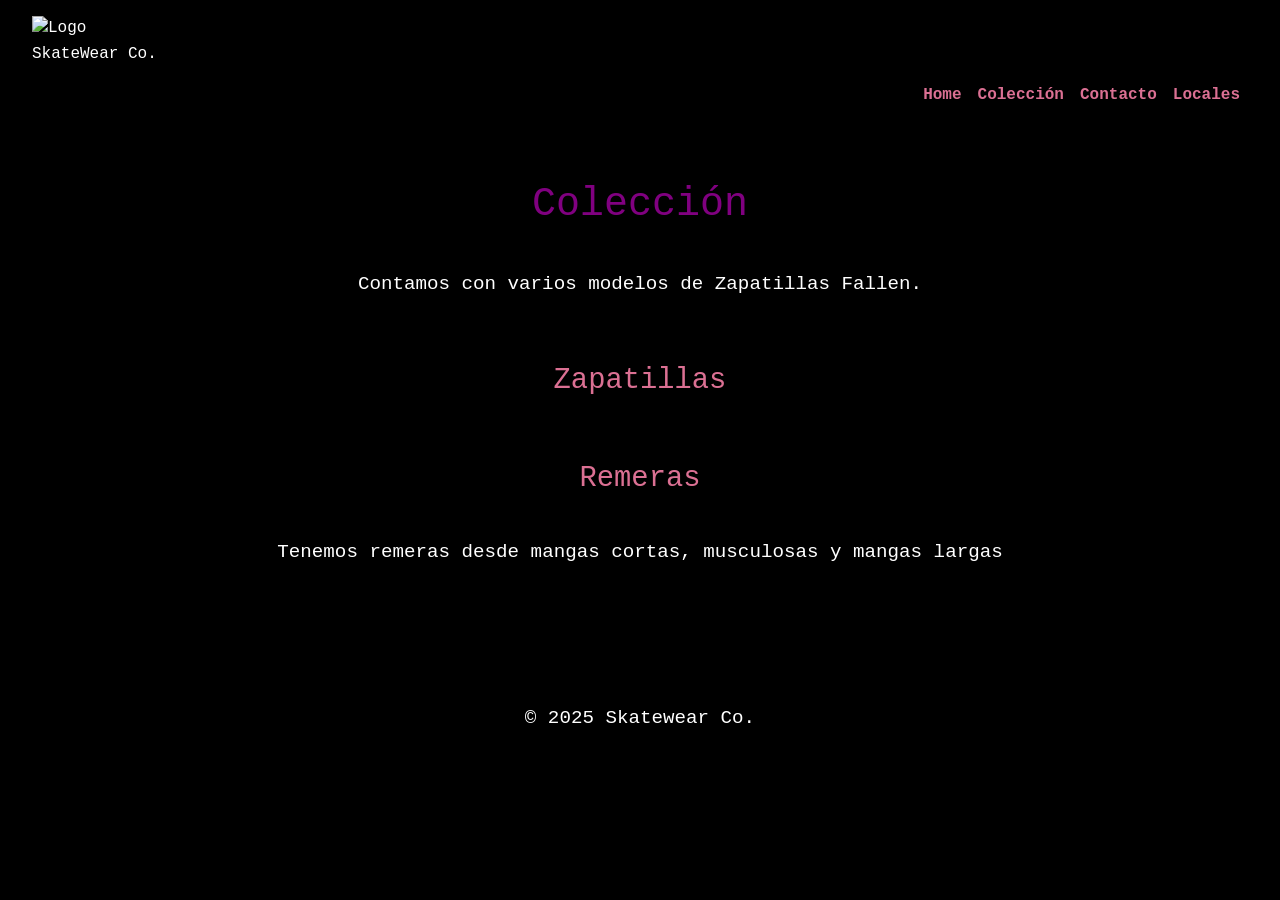
==== paginas/coleccion.html @ 5b54e290 "ultimas modificaciones" ====
<!DOCTYPE html>
<html lang="es">

<head>
    <meta charset="UTF-8">
    <meta name="viewport" content="width=device-width, initial-scale=1.0">
    <meta name="description"
        content="Colección de productos SkateWear Co. Zapatillas, remeras y accesorios para skaters.">
    <meta name="author" content="Agustín Molini">
    <title>Colección | SkateWear Co.</title>

    <!-- Google Fonts -->
    <link href="https://fonts.googleapis.com/css2?family=Inter:wght@400;600&display=swap" rel="stylesheet">

    <!-- Bootstrap -->
    <link rel="stylesheet" href="https://cdn.jsdelivr.net/npm/bootstrap@5.3.2/dist/css/bootstrap.min.css">

    <!-- Animate.css -->
    <link rel="stylesheet" href="https://cdnjs.cloudflare.com/ajax/libs/animate.css/4.1.1/animate.min.css" />

    <!-- Estilos personalizados -->
    <link rel="stylesheet" href="../styles/estilos.css">
</head>

<body class="cuerpo">
    <div class="container-fluid">
        <header class="py-3">
            <div class="d-flex justify-content-between align-items-center">
                <img class="logo" src="../imagenes/logo3.png" alt="Logo SkateWear Co.">

                <button class="navbar-toggler d-md-none" type="button" data-bs-toggle="collapse"
                    data-bs-target="#menuPrincipal" aria-controls="menuPrincipal" aria-expanded="false"
                    aria-label="Toggle navigation">
                    <span class="navbar-toggler-icon"></span>
                </button>
            </div>

            <nav class="navbar navbar-expand-md">
                <div class="collapse navbar-collapse" id="menuPrincipal">
                    <ul class="navbar-nav ms-auto lista">
                        <li class="nav-item"><a class="nav-link" href="../index.html">Home</a></li>
                        <li class="nav-item"><a class="nav-link" href="./coleccion.html">Colección</a></li>
                        <li class="nav-item"><a class="nav-link" href="./contacto.html">Contacto</a></li>
                        <li class="nav-item"><a class="nav-link" href="./locales.html">Locales</a></li>
                    </ul>
                </div>
            </nav>
        </header>

        <main>
            <section class="text-center py-4">
                <h1 class="marca">Colección</h1>
                <p> Contamos con varios modelos de Zapatillas Fallen. </p>
                <h2 class="animate__animated animate__flash animate__infinite">Zapatillas</h2>
                <div class="zapas">
                    <img src="../imagenes/zapas1.jpg" alt="">
                    <img src="../imagenes/zapas2.jpg" alt="">
                    <img src="../imagenes/zapas3.jpg" alt="">
                    <img src="../imagenes/zapas4.jpg" alt="">
                    <img src="../imagenes/zapas5.jpg" alt="">
                    <img src="../imagenes/zapas6.jpg" alt="">
                </div>

                <h2 class="animate__animated animate__flash animate__infinite">Remeras</h2>
                <p>Tenemos remeras desde mangas cortas, musculosas y mangas largas </p>
                <div class="remeras">
                    <img src="../imagenes/mangacorta.png" alt="">
                    <img src="../imagenes/musculosa.png" alt="">
                    <img src="../imagenes/mangalarga.png" alt="">
                    <img src="../imagenes/mangacorta1.jpg" alt="">
                    <img src="../imagenes/mangacorta2.jpg" alt="">
                    <img src="../imagenes/mangacorta3.jpg" alt="">
                </div>
            </section>
        </main>

        <footer>
            <p class="blink">&copy; 2025 Skatewear Co.</p>
        </footer>
    </div>

    <!-- Bootstrap -->
    <script src="https://cdn.jsdelivr.net/npm/bootstrap@5.3.2/dist/js/bootstrap.bundle.min.js"></script>
</body>

</html>
---- styles/estilos.css ----
body {
  font-family: "Courier New", Courier, monospace;
  font-size: 1rem;
  line-height: 1.6;
  color: white;
  background-color: black;
}

img {
  max-width: 100%;
  height: auto;
  display: block;
}

.marca {
  text-align: center;
  font-size: 2.5rem;
  color: purple;
  margin-top: 1rem;
}

.titulo {
  text-align: center;
  padding: 1rem;
  color: white;
}
@media (min-width: 768px) {
  .titulo {
    padding: 2rem;
    font-size: 1.2rem;
  }
}

.marca {
  text-align: center;
  font-size: 2.5rem;
  color: purple;
  margin-top: 1rem;
}
@media (min-width: 768px) {
  .marca {
    font-size: 3rem;
  }
}

.titulo {
  text-align: center;
  padding: 1rem;
  color: white;
}
@media (min-width: 768px) {
  .titulo {
    padding: 2rem;
    font-size: 1.2rem;
  }
}

.container-fluid {
  padding-left: 2rem;
  padding-right: 2rem;
}

h1 {
  text-align: center;
  color: purple;
}

.logo {
  max-width: 150px;
  height: auto;
}

.mapas {
  display: flex;
  flex-direction: column;
  align-items: center;
  gap: 2rem;
}
@media (min-width: 768px) {
  .mapas {
    flex-direction: row;
    justify-content: center;
    flex-wrap: wrap;
  }
}

.mapa {
  width: 100%;
  max-width: 600px;
}
.mapa iframe {
  width: 100%;
  height: 450px;
  border: 0;
  display: block;
}

.navbar-nav .nav-link {
  color: palevioletred;
  font-weight: bold;
}
.navbar-nav .nav-link:hover {
  color: pink;
}

.navbar-toggler {
  border-color: purple;
}
.navbar-toggler .navbar-toggler-icon {
  background-image: none;
  width: 24px;
  height: 2px;
  background-color: purple;
  display: block;
  position: relative;
}
.navbar-toggler .navbar-toggler-icon::after, .navbar-toggler .navbar-toggler-icon::before {
  content: "";
  position: absolute;
  width: 24px;
  height: 2px;
  background-color: purple;
  left: 0;
}
.navbar-toggler .navbar-toggler-icon::before {
  top: -8px;
}
.navbar-toggler .navbar-toggler-icon::after {
  top: 8px;
}

.video {
  width: 100%;
  max-width: 320px;
  aspect-ratio: 16/9;
  margin-bottom: 1rem;
}
@media (min-width: 768px) {
  .video {
    max-width: 560px;
  }
}

.videos {
  display: flex;
  flex-wrap: wrap;
  justify-content: center;
  gap: 1rem;
}
@media (min-width: 768px) {
  .videos {
    gap: 2rem;
  }
}

form {
  background-color: black;
  padding: 1rem;
  border-radius: 8px;
  color: white;
}
form input,
form textarea {
  width: 100%;
  margin-bottom: 1rem;
  padding: 0.5rem;
  border: 1px solid purple;
  background-color: white;
  color: black;
}
form button {
  background-color: purple;
  color: white;
  border: none;
  padding: 0.5rem 1rem;
  cursor: pointer;
}
form button:hover {
  background-color: palevioletred;
  color: black;
}

footer {
  background-color: black;
  color: white;
  width: 100%;
  padding: 1rem;
  text-align: center;
}

.marca {
  font-size: 2.5rem;
  color: purple;
  text-align: center;
  margin-top: 1rem;
}

.titulo {
  padding: 1rem;
  color: white;
}

.marca {
  font-size: 2.5rem;
  color: purple;
  text-align: center;
  margin-top: 1rem;
}

.titulo {
  padding: 1rem;
  color: white;
}

.contacto-img {
  width: 100%;
  height: auto;
  max-width: 400px;
  border-radius: 8px;
}

.lista-contacto {
  list-style: none;
  padding: 0;
  margin-top: 1rem;
}
.lista-contacto li {
  color: palevioletred;
  margin-bottom: 0.5rem;
}

.marca {
  font-size: 2.5rem;
  color: purple;
  text-align: center;
  margin-top: 1rem;
}
@media (min-width: 768px) {
  .marca {
    font-size: 3rem;
  }
}

h2 {
  color: palevioletred;
  margin-top: 2rem;
  font-size: 1.8rem;
}

p {
  text-align: center;
  padding: 1rem;
  color: white;
}
@media (min-width: 768px) {
  p {
    font-size: 1.2rem;
    padding: 2rem;
  }
}

.zapas,
.remeras {
  display: flex;
  flex-wrap: wrap;
  gap: 1rem;
  justify-content: center;
  margin-top: 1rem;
}
.zapas img,
.remeras img {
  width: 100%;
  max-width: 250px;
  height: auto;
  border-radius: 8px;
  display: block;
}
@media (min-width: 768px) {
  .zapas,
  .remeras {
    justify-content: space-around;
  }
}

.marca {
  font-size: 2.5rem;
  color: purple;
  text-align: center;
  margin-top: 1rem;
}

.titulo {
  padding: 1rem;
  color: white;
}

.locales-grid {
  display: flex;
  flex-wrap: wrap;
  gap: 1rem;
  justify-content: center;
}
.locales-grid img {
  max-width: 300px;
  width: 100%;
  height: auto;
  border-radius: 8px;
}
.locales-grid h1 {
  text-align: center;
  font-size: 2.5rem;
  color: purple;
  margin-top: 1rem;
}
@media (min-width: 768px) {
  .locales-grid h1 {
    font-size: 3rem;
  }
}

/*# sourceMappingURL=estilos.css.map */
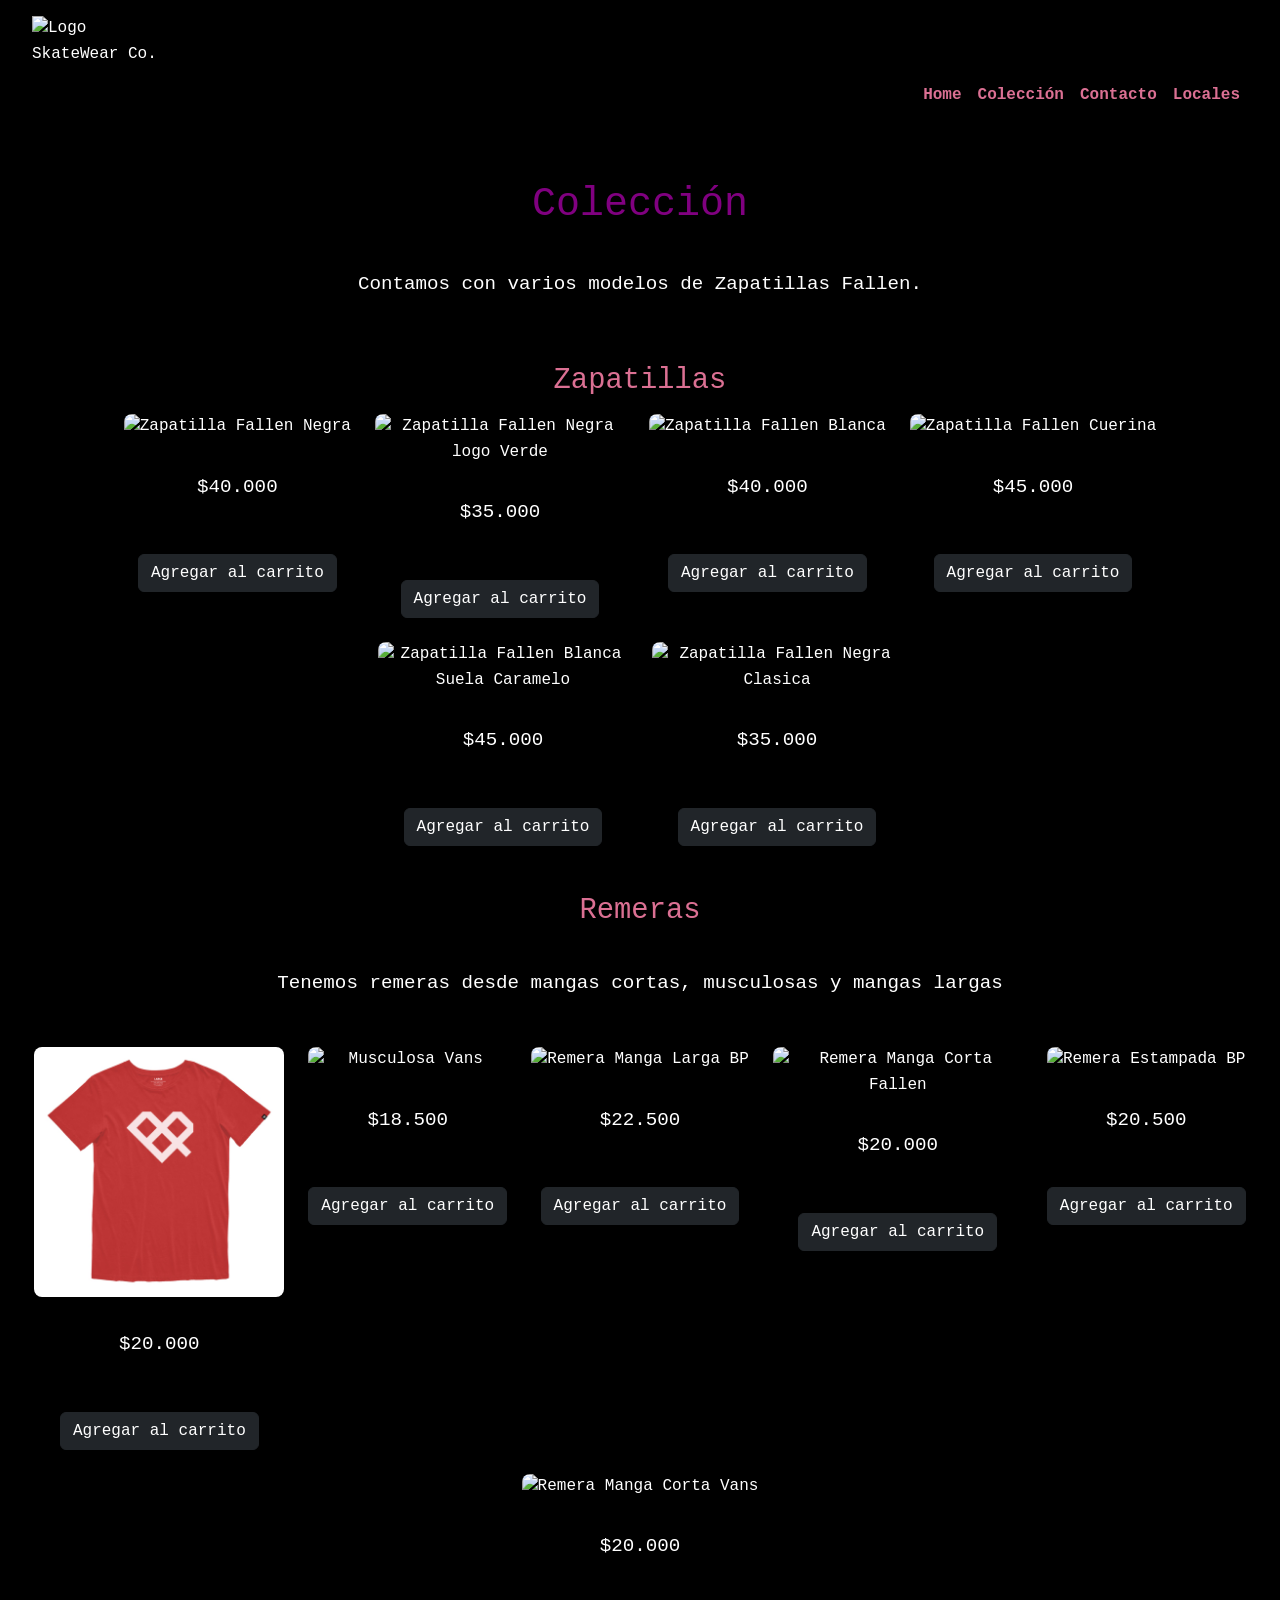
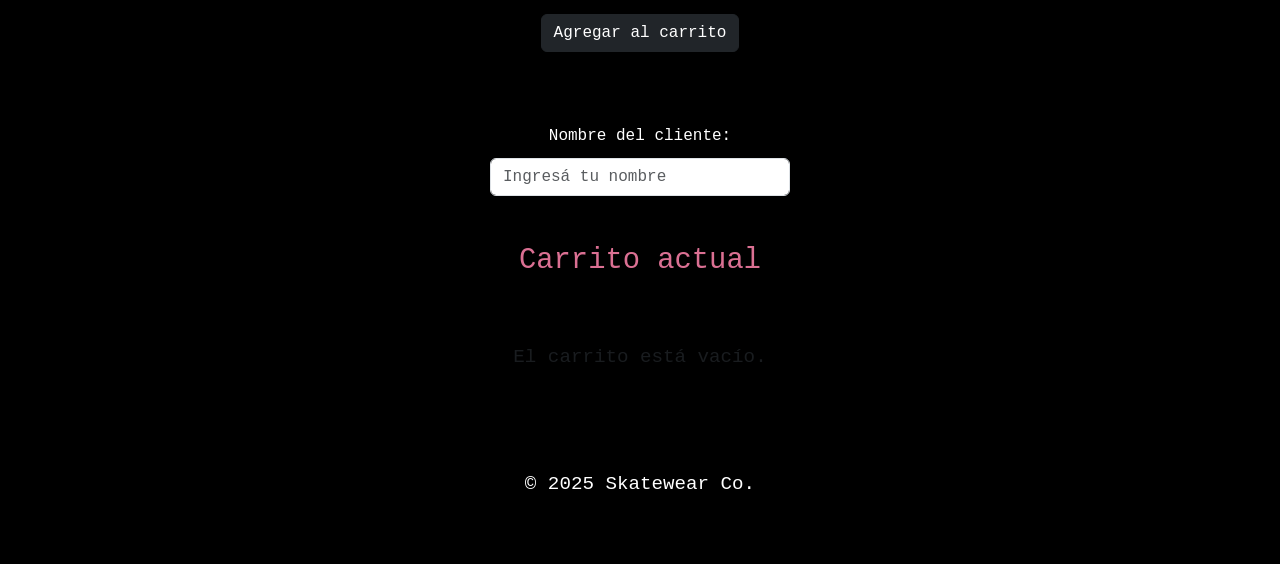
==== commit 807bf509: "primer commit" ====
--- a/paginas/coleccion.html
+++ b/paginas/coleccion.html
@@ -2,32 +2,31 @@
 <html lang="es">
 
 <head>
-    <meta charset="UTF-8">
-    <meta name="viewport" content="width=device-width, initial-scale=1.0">
+    <meta charset="UTF-8" />
+    <meta name="viewport" content="width=device-width, initial-scale=1.0" />
     <meta name="description"
-        content="Colección de productos SkateWear Co. Zapatillas, remeras y accesorios para skaters.">
-    <meta name="author" content="Agustín Molini">
+        content="Colección de productos SkateWear Co. Zapatillas, remeras y accesorios para skaters." />
+    <meta name="author" content="Agustín Molini" />
     <title>Colección | SkateWear Co.</title>
 
     <!-- Google Fonts -->
-    <link href="https://fonts.googleapis.com/css2?family=Inter:wght@400;600&display=swap" rel="stylesheet">
+    <link href="https://fonts.googleapis.com/css2?family=Inter:wght@400;600&display=swap" rel="stylesheet" />
 
     <!-- Bootstrap -->
-    <link rel="stylesheet" href="https://cdn.jsdelivr.net/npm/bootstrap@5.3.2/dist/css/bootstrap.min.css">
+    <link rel="stylesheet" href="https://cdn.jsdelivr.net/npm/bootstrap@5.3.2/dist/css/bootstrap.min.css" />
 
     <!-- Animate.css -->
     <link rel="stylesheet" href="https://cdnjs.cloudflare.com/ajax/libs/animate.css/4.1.1/animate.min.css" />
 
     <!-- Estilos personalizados -->
-    <link rel="stylesheet" href="../styles/estilos.css">
+    <link rel="stylesheet" href="../styles/estilos.css" />
 </head>
 
 <body class="cuerpo">
     <div class="container-fluid">
         <header class="py-3">
             <div class="d-flex justify-content-between align-items-center">
-                <img class="logo" src="../imagenes/logo3.png" alt="Logo SkateWear Co.">
-
+                <img class="logo" src="../imagenes/logo3.png" alt="Logo SkateWear Co." />
                 <button class="navbar-toggler d-md-none" type="button" data-bs-toggle="collapse"
                     data-bs-target="#menuPrincipal" aria-controls="menuPrincipal" aria-expanded="false"
                     aria-label="Toggle navigation">
@@ -50,37 +49,126 @@
         <main>
             <section class="text-center py-4">
                 <h1 class="marca">Colección</h1>
-                <p> Contamos con varios modelos de Zapatillas Fallen. </p>
+                <p>Contamos con varios modelos de Zapatillas Fallen.</p>
+
                 <h2 class="animate__animated animate__flash animate__infinite">Zapatillas</h2>
-                <div class="zapas">
-                    <img src="../imagenes/zapas1.jpg" alt="">
-                    <img src="../imagenes/zapas2.jpg" alt="">
-                    <img src="../imagenes/zapas3.jpg" alt="">
-                    <img src="../imagenes/zapas4.jpg" alt="">
-                    <img src="../imagenes/zapas5.jpg" alt="">
-                    <img src="../imagenes/zapas6.jpg" alt="">
+                <div class="zapas d-flex flex-wrap justify-content-center gap-4">
+                    <div class="producto text-center">
+                        <img src="../imagenes/zapas1.jpg" alt="Zapatilla Fallen Negra" />
+                        <p>$40.000</p>
+                        <button class="btn btn-dark mt-1"
+                            onclick="agregarAlCarritoDesdeColeccion('Zapatilla Fallen Negra', 40000)">Agregar al
+                            carrito</button>
+                    </div>
+                    <div class="producto text-center">
+                        <img src="../imagenes/zapas2.jpg" alt="Zapatilla Fallen Negra logo Verde" />
+                        <p>$35.000</p>
+                        <button class="btn btn-dark mt-1"
+                            onclick="agregarAlCarritoDesdeColeccion('Zapatilla Fallen Negra logo Verde', 35000)">Agregar
+                            al carrito</button>
+                    </div>
+                    <div class="producto text-center">
+                        <img src="../imagenes/zapas3.jpg" alt="Zapatilla Fallen Blanca" />
+                        <p>$40.000</p>
+                        <button class="btn btn-dark mt-1"
+                            onclick="agregarAlCarritoDesdeColeccion('Zapatilla Fallen Blanca', 40000)">Agregar al
+                            carrito</button>
+                    </div>
+                    <div class="producto text-center">
+                        <img src="../imagenes/zapas4.jpg" alt="Zapatilla Fallen Cuerina" />
+                        <p>$45.000</p>
+                        <button class="btn btn-dark mt-1"
+                            onclick="agregarAlCarritoDesdeColeccion('Zapatilla Fallen Cuerina', 45000)">Agregar al
+                            carrito</button>
+                    </div>
+                    <div class="producto text-center">
+                        <img src="../imagenes/zapas5.jpg" alt="Zapatilla Fallen Blanca Suela Caramelo" />
+                        <p>$45.000</p>
+                        <button class="btn btn-dark mt-1"
+                            onclick="agregarAlCarritoDesdeColeccion('Zapatilla Fallen Blanca Suela Caramelo', 45000)">Agregar
+                            al carrito</button>
+                    </div>
+                    <div class="producto text-center">
+                        <img src="../imagenes/zapas6.jpg" alt="Zapatilla Fallen Negra Clasica" />
+                        <p>$35.000</p>
+                        <button class="btn btn-dark mt-1"
+                            onclick="agregarAlCarritoDesdeColeccion('Zapatilla Fallen Negra Clasica', 35000)">Agregar al
+                            carrito</button>
+                    </div>
                 </div>
 
-                <h2 class="animate__animated animate__flash animate__infinite">Remeras</h2>
-                <p>Tenemos remeras desde mangas cortas, musculosas y mangas largas </p>
-                <div class="remeras">
-                    <img src="../imagenes/mangacorta.png" alt="">
-                    <img src="../imagenes/musculosa.png" alt="">
-                    <img src="../imagenes/mangalarga.png" alt="">
-                    <img src="../imagenes/mangacorta1.jpg" alt="">
-                    <img src="../imagenes/mangacorta2.jpg" alt="">
-                    <img src="../imagenes/mangacorta3.jpg" alt="">
+                <h2 class="animate__animated animate__flash animate__infinite mt-5">Remeras</h2>
+                <p>Tenemos remeras desde mangas cortas, musculosas y mangas largas</p>
+                <div class="remeras d-flex flex-wrap justify-content-center gap-4">
+                    <div class="producto text-center">
+                        <img src="../imagenes/mangacorta.png" alt="Remera Manga Corta BP" />
+                        <p>$20.000</p>
+                        <button class="btn btn-dark mt-1"
+                            onclick="agregarAlCarritoDesdeColeccion('Remera Manga BP', 20000)">Agregar al
+                            carrito</button>
+                    </div>
+                    <div class="producto text-center">
+                        <img src="../imagenes/musculosa.png" alt="Musculosa Vans" />
+                        <p>$18.500</p>
+                        <button class="btn btn-dark mt-1"
+                            onclick="agregarAlCarritoDesdeColeccion('Musculosa Vans', 18500)">Agregar al
+                            carrito</button>
+                    </div>
+                    <div class="producto text-center">
+                        <img src="../imagenes/mangalarga.png" alt="Remera Manga Larga BP" />
+                        <p>$22.500</p>
+                        <button class="btn btn-dark mt-1"
+                            onclick="agregarAlCarritoDesdeColeccion('Remera Manga Larga BP', 22500)">Agregar al
+                            carrito</button>
+                    </div>
+                    <div class="producto text-center">
+                        <img src="../imagenes/mangacorta1.jpg" alt="Remera Manga Corta Fallen" />
+                        <p>$20.000</p>
+                        <button class="btn btn-dark mt-1"
+                            onclick="agregarAlCarritoDesdeColeccion('Remera Manga Corta Fallen', 20000)">Agregar al
+                            carrito</button>
+                    </div>
+                    <div class="producto text-center">
+                        <img src="../imagenes/mangacorta2.jpg" alt="Remera Estampada BP" />
+                        <p>$20.500</p>
+                        <button class="btn btn-dark mt-1"
+                            onclick="agregarAlCarritoDesdeColeccion('Remera Estampada BP', 20500)">Agregar al
+                            carrito</button>
+                    </div>
+                    <div class="producto text-center">
+                        <img src="../imagenes/mangacorta3.jpg" alt="Remera Manga Corta Vans" />
+                        <p>$20.000</p>
+                        <button class="btn btn-dark mt-1"
+                            onclick="agregarAlCarritoDesdeColeccion('Remera Manga Corta Vans', 20000)">Agregar al
+                            carrito</button>
+                    </div>
                 </div>
+            </section>
+
+            <!-- Nombre del cliente -->
+            <div class="mt-5 text-center">
+                <label for="nombre-cliente" class="form-label">Nombre del cliente:</label>
+                <input type="text" id="nombre-cliente" class="form-control mx-auto" style="max-width: 300px;"
+                    oninput="guardarCliente()" placeholder="Ingresá tu nombre" />
+            </div>
+
+            <!-- Carrito y resumen -->
+            <section id="carrito" class="mt-5 text-center">
+                <h2>Carrito actual</h2>
+                <ul id="lista-carrito" class="list-group mx-auto" style="max-width: 500px;"></ul>
+                <div id="resumen-compra" class="mt-4"></div>
             </section>
         </main>
 
         <footer>
-            <p class="blink">&copy; 2025 Skatewear Co.</p>
+            <p class="blink text-center">&copy; 2025 Skatewear Co.</p>
         </footer>
     </div>
 
     <!-- Bootstrap -->
     <script src="https://cdn.jsdelivr.net/npm/bootstrap@5.3.2/dist/js/bootstrap.bundle.min.js"></script>
+    <!-- Simulador JS -->
+    <script src="../js/coleccion.js"></script>
 </body>
 
 </html>
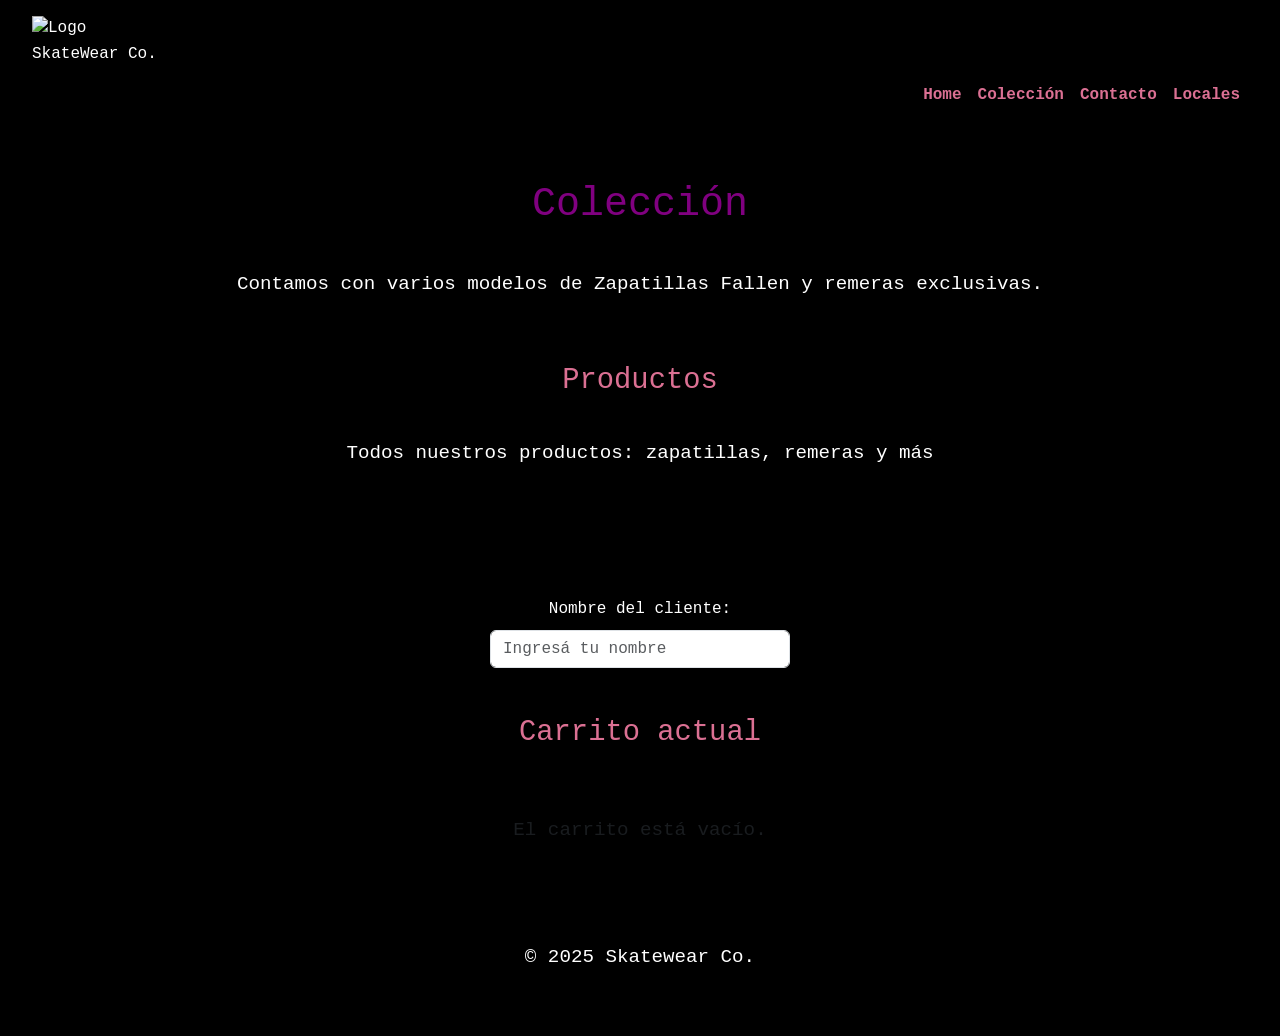
==== commit 4d0a3596: "retoques" ====
--- a/paginas/coleccion.html
+++ b/paginas/coleccion.html
@@ -2,173 +2,88 @@
 <html lang="es">
 
 <head>
-    <meta charset="UTF-8" />
-    <meta name="viewport" content="width=device-width, initial-scale=1.0" />
-    <meta name="description"
-        content="Colección de productos SkateWear Co. Zapatillas, remeras y accesorios para skaters." />
-    <meta name="author" content="Agustín Molini" />
-    <title>Colección | SkateWear Co.</title>
+  <meta charset="UTF-8" />
+  <meta name="viewport" content="width=device-width, initial-scale=1.0" />
+  <meta name="description" content="Colección de productos SkateWear Co. Zapatillas, remeras y accesorios para skaters." />
+  <meta name="author" content="Agustín Molini" />
+  <title>Colección | SkateWear Co.</title>
 
-    <!-- Google Fonts -->
-    <link href="https://fonts.googleapis.com/css2?family=Inter:wght@400;600&display=swap" rel="stylesheet" />
+  <!-- Google Fonts -->
+  <link href="https://fonts.googleapis.com/css2?family=Inter:wght@400;600&display=swap" rel="stylesheet" />
 
-    <!-- Bootstrap -->
-    <link rel="stylesheet" href="https://cdn.jsdelivr.net/npm/bootstrap@5.3.2/dist/css/bootstrap.min.css" />
+  <!-- Bootstrap -->
+  <link rel="stylesheet" href="https://cdn.jsdelivr.net/npm/bootstrap@5.3.2/dist/css/bootstrap.min.css" />
 
-    <!-- Animate.css -->
-    <link rel="stylesheet" href="https://cdnjs.cloudflare.com/ajax/libs/animate.css/4.1.1/animate.min.css" />
+  <!-- Animate.css -->
+  <link rel="stylesheet" href="https://cdnjs.cloudflare.com/ajax/libs/animate.css/4.1.1/animate.min.css" />
 
-    <!-- Estilos personalizados -->
-    <link rel="stylesheet" href="../styles/estilos.css" />
+  <!-- Estilos personalizados -->
+  <link rel="stylesheet" href="../styles/estilos.css" />
 </head>
 
 <body class="cuerpo">
-    <div class="container-fluid">
-        <header class="py-3">
-            <div class="d-flex justify-content-between align-items-center">
-                <img class="logo" src="../imagenes/logo3.png" alt="Logo SkateWear Co." />
-                <button class="navbar-toggler d-md-none" type="button" data-bs-toggle="collapse"
-                    data-bs-target="#menuPrincipal" aria-controls="menuPrincipal" aria-expanded="false"
-                    aria-label="Toggle navigation">
-                    <span class="navbar-toggler-icon"></span>
-                </button>
-            </div>
+  <div class="container-fluid">
+    <header class="py-3">
+      <div class="d-flex justify-content-between align-items-center">
+        <img class="logo" src="../imagenes/logo3.png" alt="Logo SkateWear Co." />
+        <button class="navbar-toggler d-md-none" type="button" data-bs-toggle="collapse" data-bs-target="#menuPrincipal"
+          aria-controls="menuPrincipal" aria-expanded="false" aria-label="Toggle navigation">
+          <span class="navbar-toggler-icon"></span>
+        </button>
+      </div>
 
-            <nav class="navbar navbar-expand-md">
-                <div class="collapse navbar-collapse" id="menuPrincipal">
-                    <ul class="navbar-nav ms-auto lista">
-                        <li class="nav-item"><a class="nav-link" href="../index.html">Home</a></li>
-                        <li class="nav-item"><a class="nav-link" href="./coleccion.html">Colección</a></li>
-                        <li class="nav-item"><a class="nav-link" href="./contacto.html">Contacto</a></li>
-                        <li class="nav-item"><a class="nav-link" href="./locales.html">Locales</a></li>
-                    </ul>
-                </div>
-            </nav>
-        </header>
+      <nav class="navbar navbar-expand-md">
+        <div class="collapse navbar-collapse" id="menuPrincipal">
+          <ul class="navbar-nav ms-auto lista">
+            <li class="nav-item"><a class="nav-link" href="../index.html">Home</a></li>
+            <li class="nav-item"><a class="nav-link" href="./coleccion.html">Colección</a></li>
+            <li class="nav-item"><a class="nav-link" href="./contacto.html">Contacto</a></li>
+            <li class="nav-item"><a class="nav-link" href="./locales.html">Locales</a></li>
+          </ul>
+        </div>
+      </nav>
+    </header>
 
-        <main>
-            <section class="text-center py-4">
-                <h1 class="marca">Colección</h1>
-                <p>Contamos con varios modelos de Zapatillas Fallen.</p>
+    <main>
+      <section class="text-center py-4">
+        <h1 class="marca">Colección</h1>
+        <p>Contamos con varios modelos de Zapatillas Fallen y remeras exclusivas.</p>
 
-                <h2 class="animate__animated animate__flash animate__infinite">Zapatillas</h2>
-                <div class="zapas d-flex flex-wrap justify-content-center gap-4">
-                    <div class="producto text-center">
-                        <img src="../imagenes/zapas1.jpg" alt="Zapatilla Fallen Negra" />
-                        <p>$40.000</p>
-                        <button class="btn btn-dark mt-1"
-                            onclick="agregarAlCarritoDesdeColeccion('Zapatilla Fallen Negra', 40000)">Agregar al
-                            carrito</button>
-                    </div>
-                    <div class="producto text-center">
-                        <img src="../imagenes/zapas2.jpg" alt="Zapatilla Fallen Negra logo Verde" />
-                        <p>$35.000</p>
-                        <button class="btn btn-dark mt-1"
-                            onclick="agregarAlCarritoDesdeColeccion('Zapatilla Fallen Negra logo Verde', 35000)">Agregar
-                            al carrito</button>
-                    </div>
-                    <div class="producto text-center">
-                        <img src="../imagenes/zapas3.jpg" alt="Zapatilla Fallen Blanca" />
-                        <p>$40.000</p>
-                        <button class="btn btn-dark mt-1"
-                            onclick="agregarAlCarritoDesdeColeccion('Zapatilla Fallen Blanca', 40000)">Agregar al
-                            carrito</button>
-                    </div>
-                    <div class="producto text-center">
-                        <img src="../imagenes/zapas4.jpg" alt="Zapatilla Fallen Cuerina" />
-                        <p>$45.000</p>
-                        <button class="btn btn-dark mt-1"
-                            onclick="agregarAlCarritoDesdeColeccion('Zapatilla Fallen Cuerina', 45000)">Agregar al
-                            carrito</button>
-                    </div>
-                    <div class="producto text-center">
-                        <img src="../imagenes/zapas5.jpg" alt="Zapatilla Fallen Blanca Suela Caramelo" />
-                        <p>$45.000</p>
-                        <button class="btn btn-dark mt-1"
-                            onclick="agregarAlCarritoDesdeColeccion('Zapatilla Fallen Blanca Suela Caramelo', 45000)">Agregar
-                            al carrito</button>
-                    </div>
-                    <div class="producto text-center">
-                        <img src="../imagenes/zapas6.jpg" alt="Zapatilla Fallen Negra Clasica" />
-                        <p>$35.000</p>
-                        <button class="btn btn-dark mt-1"
-                            onclick="agregarAlCarritoDesdeColeccion('Zapatilla Fallen Negra Clasica', 35000)">Agregar al
-                            carrito</button>
-                    </div>
-                </div>
+        <h2 class="animate__animated animate__flash animate__infinite">Productos</h2>
+        <p>Todos nuestros productos: zapatillas, remeras y más</p>
 
-                <h2 class="animate__animated animate__flash animate__infinite mt-5">Remeras</h2>
-                <p>Tenemos remeras desde mangas cortas, musculosas y mangas largas</p>
-                <div class="remeras d-flex flex-wrap justify-content-center gap-4">
-                    <div class="producto text-center">
-                        <img src="../imagenes/mangacorta.png" alt="Remera Manga Corta BP" />
-                        <p>$20.000</p>
-                        <button class="btn btn-dark mt-1"
-                            onclick="agregarAlCarritoDesdeColeccion('Remera Manga BP', 20000)">Agregar al
-                            carrito</button>
-                    </div>
-                    <div class="producto text-center">
-                        <img src="../imagenes/musculosa.png" alt="Musculosa Vans" />
-                        <p>$18.500</p>
-                        <button class="btn btn-dark mt-1"
-                            onclick="agregarAlCarritoDesdeColeccion('Musculosa Vans', 18500)">Agregar al
-                            carrito</button>
-                    </div>
-                    <div class="producto text-center">
-                        <img src="../imagenes/mangalarga.png" alt="Remera Manga Larga BP" />
-                        <p>$22.500</p>
-                        <button class="btn btn-dark mt-1"
-                            onclick="agregarAlCarritoDesdeColeccion('Remera Manga Larga BP', 22500)">Agregar al
-                            carrito</button>
-                    </div>
-                    <div class="producto text-center">
-                        <img src="../imagenes/mangacorta1.jpg" alt="Remera Manga Corta Fallen" />
-                        <p>$20.000</p>
-                        <button class="btn btn-dark mt-1"
-                            onclick="agregarAlCarritoDesdeColeccion('Remera Manga Corta Fallen', 20000)">Agregar al
-                            carrito</button>
-                    </div>
-                    <div class="producto text-center">
-                        <img src="../imagenes/mangacorta2.jpg" alt="Remera Estampada BP" />
-                        <p>$20.500</p>
-                        <button class="btn btn-dark mt-1"
-                            onclick="agregarAlCarritoDesdeColeccion('Remera Estampada BP', 20500)">Agregar al
-                            carrito</button>
-                    </div>
-                    <div class="producto text-center">
-                        <img src="../imagenes/mangacorta3.jpg" alt="Remera Manga Corta Vans" />
-                        <p>$20.000</p>
-                        <button class="btn btn-dark mt-1"
-                            onclick="agregarAlCarritoDesdeColeccion('Remera Manga Corta Vans', 20000)">Agregar al
-                            carrito</button>
-                    </div>
-                </div>
-            </section>
+        <!-- Contenedor dinámico de productos -->
+        <div id="contenedor-productos" class="d-flex flex-wrap justify-content-center gap-4 mt-4"></div>
+      </section>
 
-            <!-- Nombre del cliente -->
-            <div class="mt-5 text-center">
-                <label for="nombre-cliente" class="form-label">Nombre del cliente:</label>
-                <input type="text" id="nombre-cliente" class="form-control mx-auto" style="max-width: 300px;"
-                    oninput="guardarCliente()" placeholder="Ingresá tu nombre" />
-            </div>
+      <!-- Nombre del cliente -->
+      <div class="mt-5 text-center">
+        <label for="nombre-cliente" class="form-label">Nombre del cliente:</label>
+        <input type="text" id="nombre-cliente" class="form-control mx-auto" style="max-width: 300px;"
+          oninput="guardarCliente()" placeholder="Ingresá tu nombre" />
+      </div>
 
-            <!-- Carrito y resumen -->
-            <section id="carrito" class="mt-5 text-center">
-                <h2>Carrito actual</h2>
-                <ul id="lista-carrito" class="list-group mx-auto" style="max-width: 500px;"></ul>
-                <div id="resumen-compra" class="mt-4"></div>
-            </section>
-        </main>
+      <!-- Carrito y resumen -->
+      <section id="carrito" class="mt-5 text-center">
+        <h2>Carrito actual</h2>
+        <ul id="lista-carrito" class="list-group mx-auto" style="max-width: 500px;"></ul>
+        <div id="resumen-compra" class="mt-4"></div>
+      </section>
+    </main>
 
-        <footer>
-            <p class="blink text-center">&copy; 2025 Skatewear Co.</p>
-        </footer>
-    </div>
+    <footer>
+      <p class="blink text-center">&copy; 2025 Skatewear Co.</p>
+    </footer>
+  </div>
 
-    <!-- Bootstrap -->
-    <script src="https://cdn.jsdelivr.net/npm/bootstrap@5.3.2/dist/js/bootstrap.bundle.min.js"></script>
-    <!-- Simulador JS -->
-    <script src="../js/coleccion.js"></script>
+  <!-- Bootstrap -->
+  <script src="https://cdn.jsdelivr.net/npm/bootstrap@5.3.2/dist/js/bootstrap.bundle.min.js"></script>
+
+  <!-- SweetAlert2 -->
+  <script src="https://cdn.jsdelivr.net/npm/sweetalert2@11"></script>
+
+  <!-- Simulador JS -->
+  <script src="../js/coleccion.js"></script>
 </body>
 
 </html>
